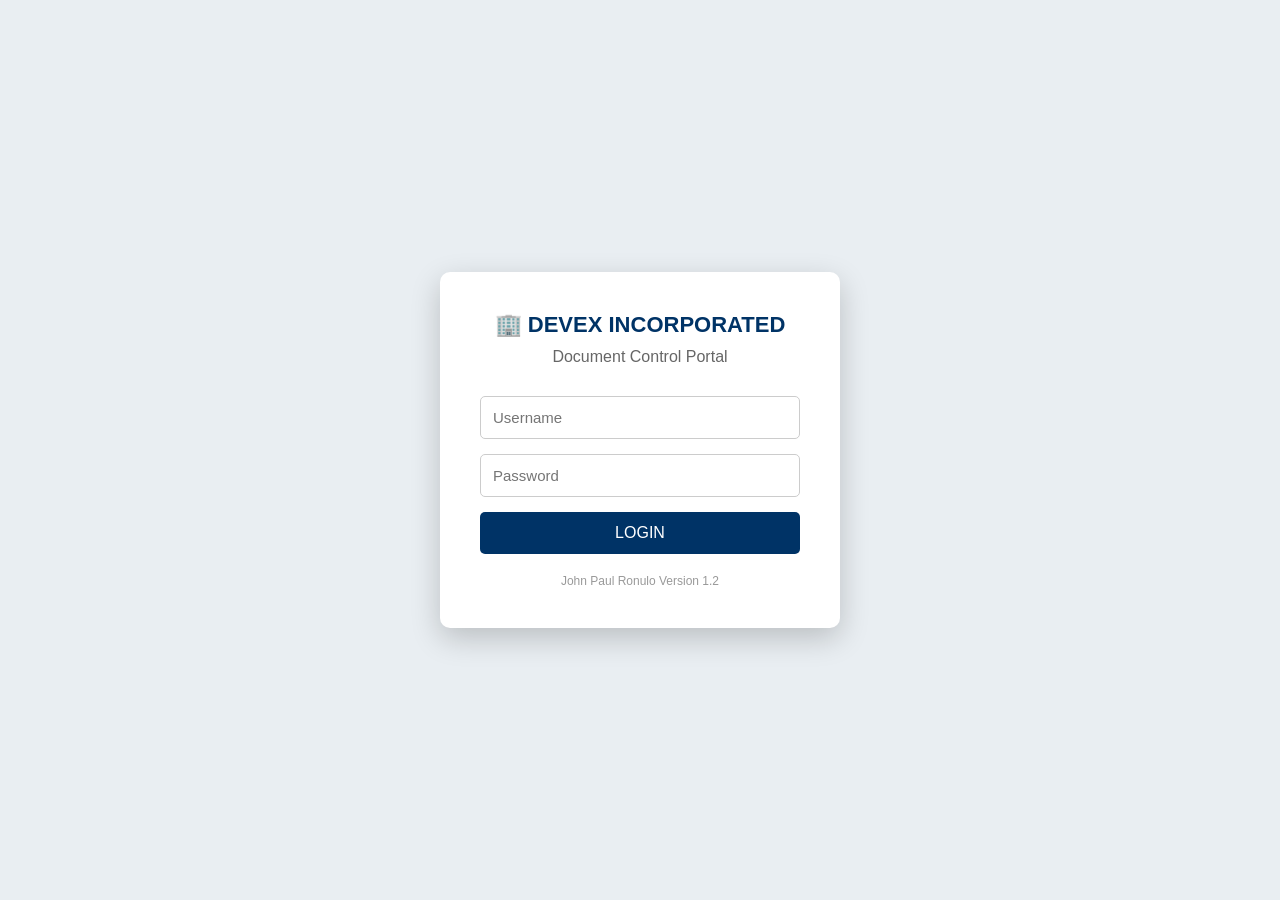
==== index.html @ b36702c0 "Update index.html" ====
<!DOCTYPE html>
<html lang="en">
<head>

<meta charset="UTF-8">
<meta name="viewport" content="width=device-width, initial-scale=1.0">

<title>DEVEX Document Control Portal</title>

<style>

*{
    margin:0;
    padding:0;
    box-sizing:border-box;
}

body{
    background:#e9eef2;
    font-family:Segoe UI,Arial,sans-serif;
    display:flex;
    justify-content:center;
    align-items:center;
    height:100vh;
}

.login-box{

    width:400px;
    background:white;

    border-radius:10px;

    box-shadow:0px 10px 30px rgba(0,0,0,.2);

    padding:40px;

}

.logo{

    text-align:center;
    font-size:22px;
    color:#003366;
    font-weight:bold;
    margin-bottom:10px;

}

.subtitle{

    text-align:center;
    color:#666;
    margin-bottom:30px;

}

input{

    width:100%;
    padding:12px;
    margin-bottom:15px;
    border:1px solid #ccc;
    border-radius:5px;
    font-size:15px;

}

button{

    width:100%;
    padding:12px;
    background:#003366;
    color:white;
    border:none;
    border-radius:5px;
    font-size:16px;
    cursor:pointer;

}

button:hover{

    background:#00509e;

}

.footer{

    text-align:center;
    margin-top:20px;
    color:#999;
    font-size:12px;

}

</style>

</head>

<body>

<div class="login-box">

<div class="logo">

🏢 DEVEX INCORPORATED

</div>

<div class="subtitle">

Document Control Portal

</div>

<input type="text" id="username" placeholder="Username">

<input type="password" id="password" placeholder="Password">

<button onclick="login()">
    LOGIN

</button>

<div class="footer">

John Paul Ronulo Version 1.2

</div>

</div>
    
<script src="js/login.js"></script>
    
</body>

</html>
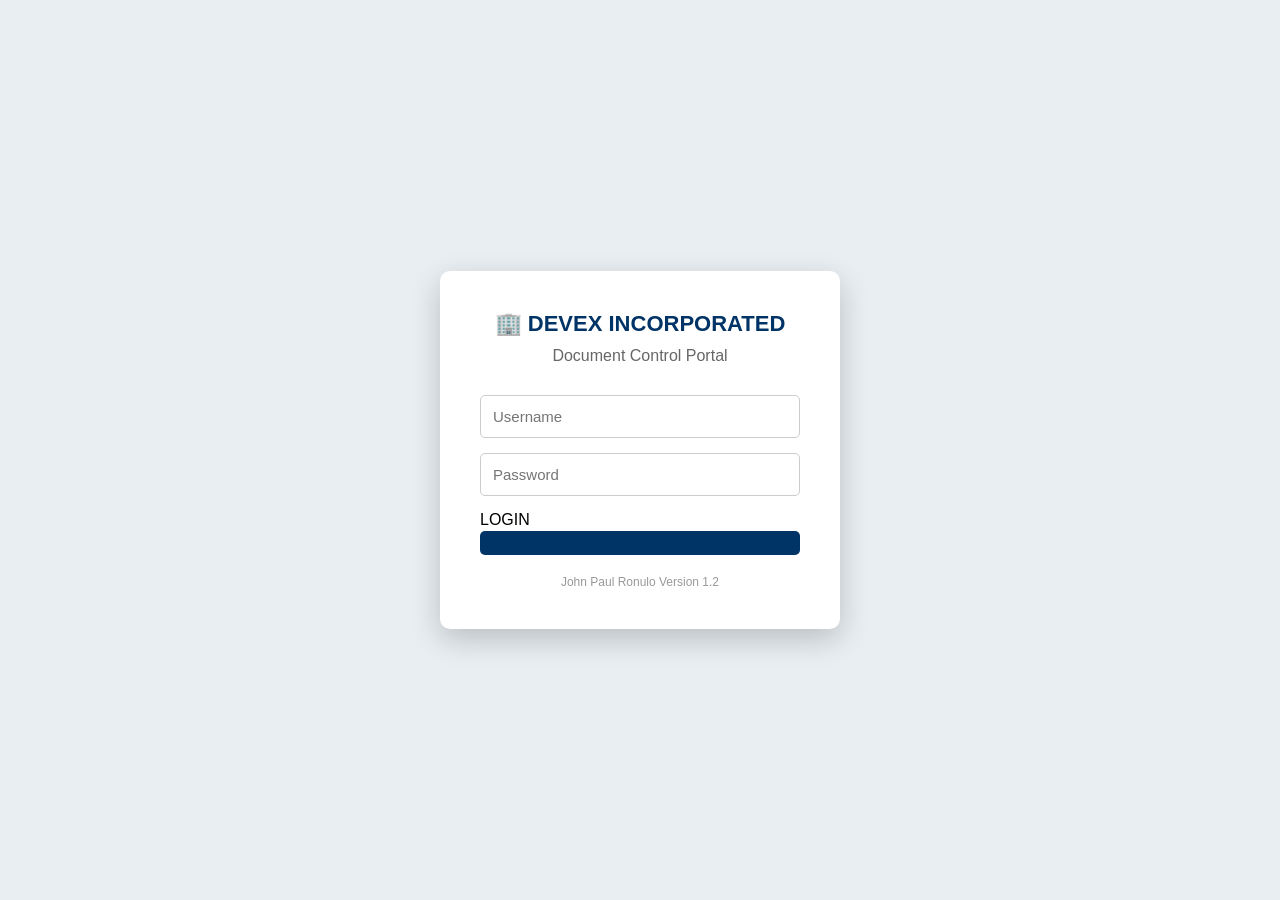
==== commit 0f494360: "Update index.html" ====
--- a/index.html
+++ b/index.html
@@ -114,12 +114,15 @@
 
 </div>
 
+<form id="loginForm">    
+
 <input type="text" id="username" placeholder="Username">
 
 <input type="password" id="password" placeholder="Password">
 
-<button onclick="login()">
     LOGIN
+
+<button type="submit">    
 
 </button>
 
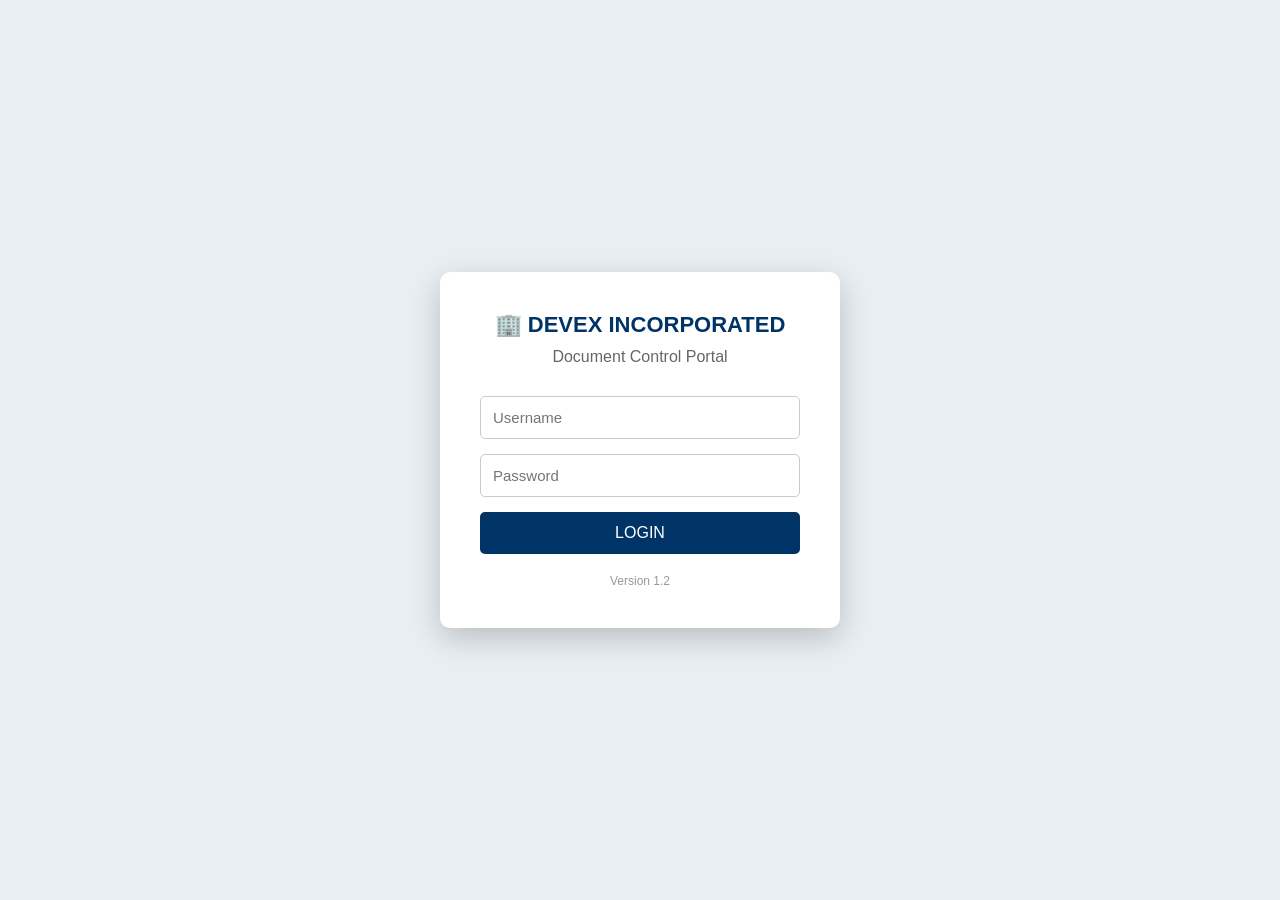
==== commit 29549ff5: "Update index.html" ====
--- a/index.html
+++ b/index.html
@@ -116,19 +116,29 @@
 
 <form id="loginForm">    
 
-<input type="text" id="username" placeholder="Username">
+<form id="loginForm">
 
-<input type="password" id="password" placeholder="Password">
+    <input
+        type="text"
+        id="username"
+        placeholder="Username"
+        required>
 
-    LOGIN
+    <input
+        type="password"
+        id="password"
+        placeholder="Password"
+        required>
 
-<button type="submit">    
+    <button type="submit">
+        LOGIN
+    </button>
 
-</button>
+</form>
 
 <div class="footer">
 
-John Paul Ronulo Version 1.2
+Version 1.2
 
 </div>
 
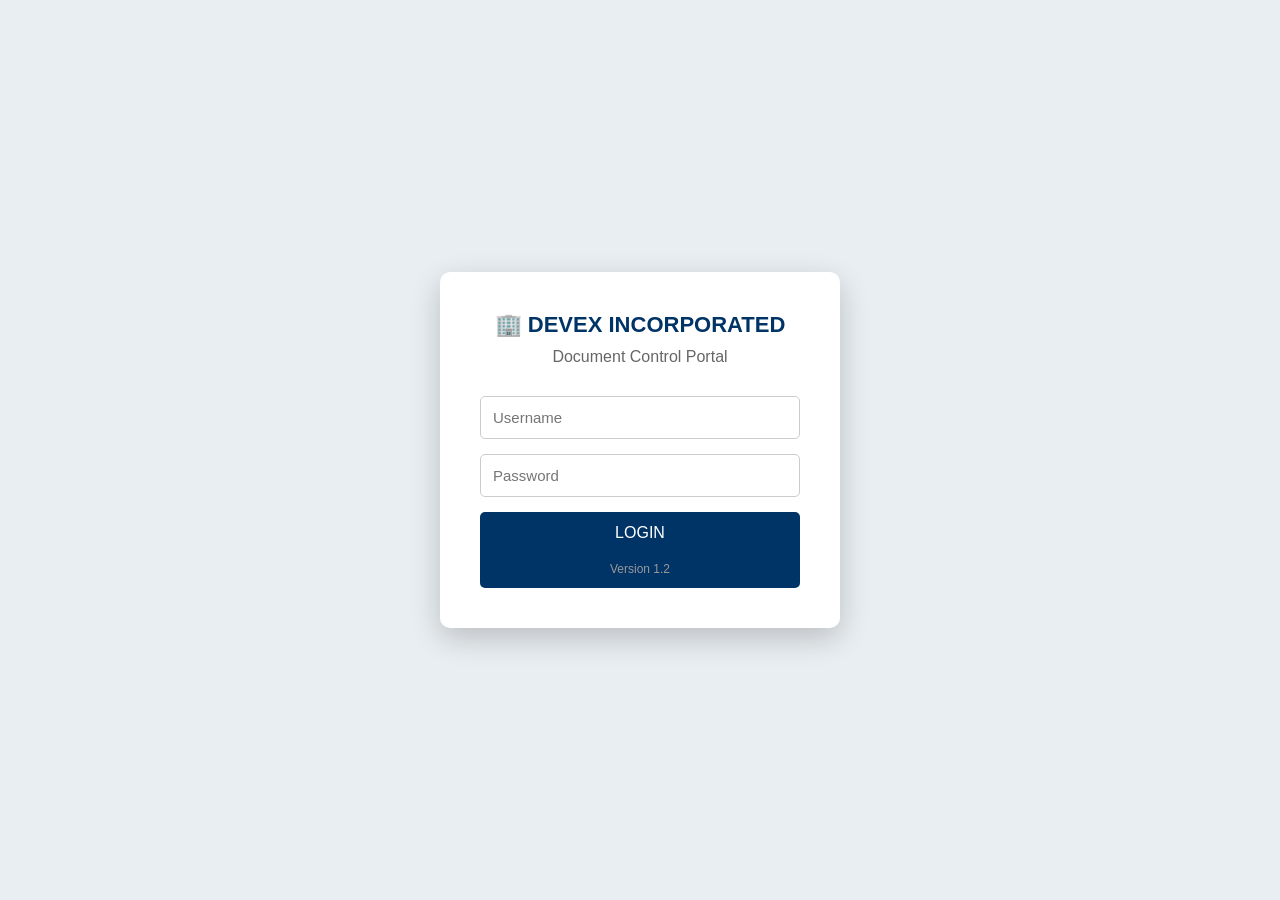
==== commit 1340fd98: "Update index.html" ====
--- a/index.html
+++ b/index.html
@@ -132,7 +132,7 @@
 
     <button type="submit">
         LOGIN
-    </button>
+    </button="Login">
 
 </form>
 
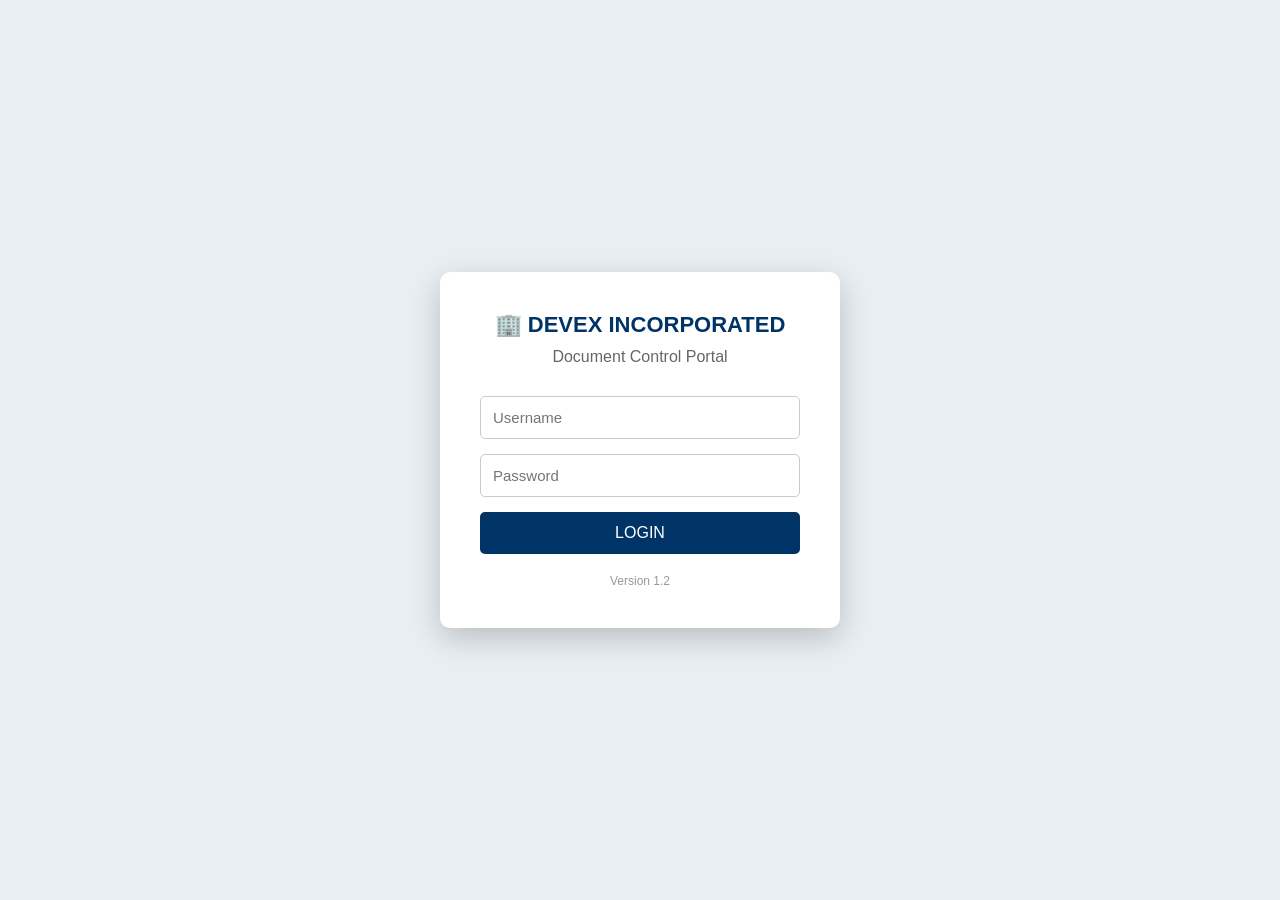
==== commit ef400a5e: "Update index.html" ====
--- a/index.html
+++ b/index.html
@@ -116,8 +116,6 @@
 
 <form id="loginForm">    
 
-<form id="loginForm">
-
     <input
         type="text"
         id="username"
@@ -132,19 +130,17 @@
 
     <button type="submit">
         LOGIN
-    </button="Login">
+    </button>
 
 </form>
 
 <div class="footer">
-
 Version 1.2
+</div>
 
 </div>
 
-</div>
-    
-<script src="js/login.js"></script>
+<script src="js/login.js"></script>    
     
 </body>
 
